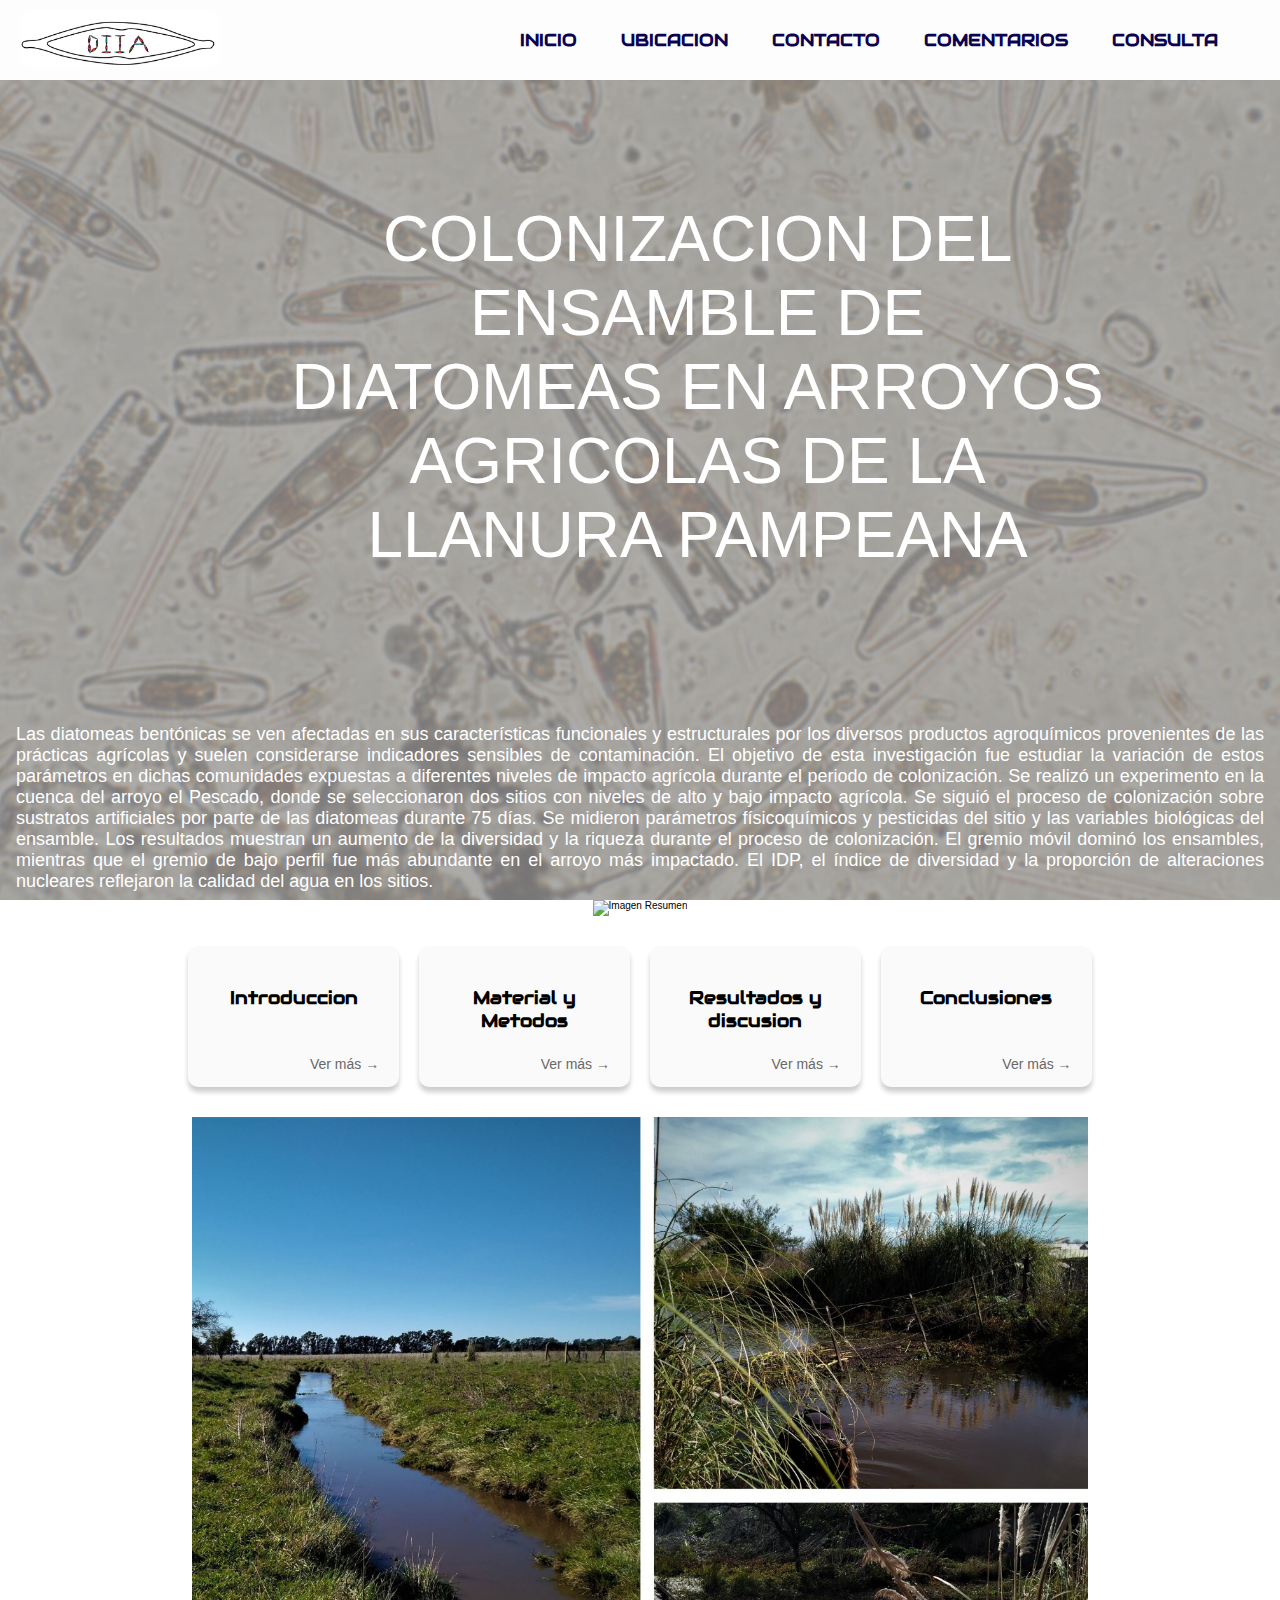
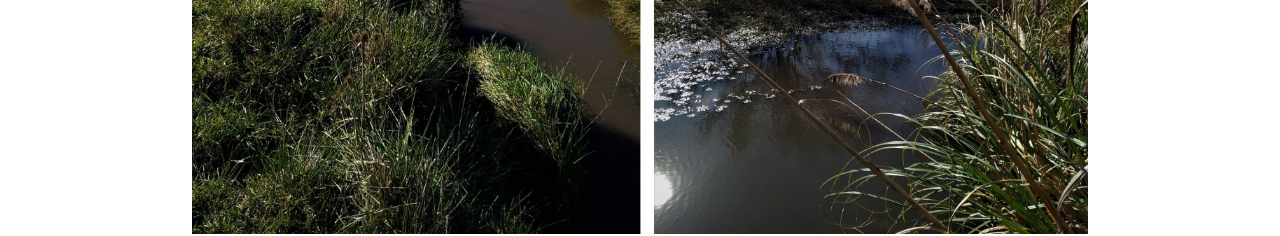
==== index.html @ f9122da4 "commit congreso" ====
<!DOCTYPE html>
<html lang="en">
<head>
    <meta charset="UTF-8">
    <meta http-equiv="X-UA-Compatible" content="IE=edge">
    <meta name="viewport" content="width=device-width, initial-scale=1.0">
    <title>Diatomeas</title>
    <link rel="stylesheet" href="./css/styles.css">
    <link rel="stylesheet" href="./css/styles1.css">
    <link rel="stylesheet" href="./css/comentarios.css">
    <link rel="stylesheet" href="https://fonts.googleapis.com/css?family=Audiowide">
    
    <style>
        body,h1,h5 {font-family: "Raleway", sans-serif}
        h3 {  font-family: "Audiowide", sans-serif}

        body, html {height: 100%}
        .bgimg {
          background-image: url('./images/fondo.svg');
          min-height: 100%;
          background-position: center;
          background-size: cover;
        }
       
        </style>
</head>

<body>
    <header>
        <nav class="barra-menu">
            <a href="index.html"><img class="logo" src="./images/logo.svg" alt="logo"></a>
            <div class="menu-btn">
                <div class="menu-btn_burguer"></div>
            </div>
            <ul class="nav-menu">
                <li class="nav-menu-item"><a class="nav-menu-link" href="index.html">Inicio</a></li>
                <li class="nav-menu-item"><a class="nav-menu-link" href="ubicacion.html">Ubicacion</a></li>
                <li class="nav-menu-item"><a class="nav-menu-link" href="contacto.html">Contacto</a></li>
                <li class="nav-menu-item"><a class="nav-menu-link" href="comentarios.html">Comentarios</a></li>
                <li class="nav-menu-item"><a class="nav-menu-link" href="api.html">Consulta</a></li>

            </ul>

        </nav>
    </header>
   
  
    <div class="bgimg w3-display-container w3-text-white">
         <div class="w3-display-middle w3-jumbo w3-jumbo2 ">
           <p>COLONIZACION DEL ENSAMBLE DE DIATOMEAS EN ARROYOS AGRICOLAS DE LA LLANURA PAMPEANA </p>
         </div>
         <div  class="bottomleft" id ="lef" >
            <p> Las diatomeas bentónicas se ven afectadas en sus características funcionales y
                estructurales por los diversos productos agroquímicos provenientes de las prácticas
                agrícolas y suelen considerarse indicadores sensibles de contaminación. El objetivo de esta
                investigación fue estudiar la variación de estos parámetros en dichas comunidades
                expuestas a diferentes niveles de impacto agrícola durante el periodo de colonización. Se
                realizó un experimento en la cuenca del arroyo el Pescado, donde se seleccionaron dos
                sitios con niveles de alto y bajo impacto agrícola. Se siguió el proceso de colonización sobre
                sustratos artificiales por parte de las diatomeas durante 75 días. Se midieron parámetros
                físicoquímicos y pesticidas del sitio y las variables biológicas del ensamble. Los resultados
                muestran un aumento de la diversidad y la riqueza durante el proceso de colonización. El
                gremio móvil dominó los ensambles, mientras que el gremio de bajo perfil fue más
                abundante en el arroyo más impactado. El IDP, el índice de diversidad y la proporción de
                alteraciones nucleares reflejaron la calidad del agua en los sitios.
                </p>
         </div>
    </div>
    <form id="form">  
    <div class="centrarImagen">
        <img src="./images/resumen.svg"   width=50% height=50%  alt="Imagen Resumen">
   </div>
   <div class="secciones-principales" >
    <div class="group-cards">
        <div class="opciones" id ="intro">
            <h3>Introduccion</h3>
            <p>Ver más →</p>
        </div>

        <div class="opciones3" id ="metod">
            <h3>Material y Metodos</h3>
            <p>Ver más →</p>
        </div>

        <div class="opciones2" id ="disc">
            <h3>Resultados y discusion</h3>
            <p>Ver más →</p>
        </div>
    
         <div class="opciones4" id ="conclu">
            <h3>Conclusiones</h3>
            <p>Ver más →</p>
        </div>
    </div>
</div>
</form>        
    <div class="centrarImagen">
        <img src="./images/ultimaImagen.jpeg"   width=70% height=50%  alt="Imagen Resumen">
   </div>
    </div>

    <script src="./js/app.js"></script>
    <script src="./js/index.js"></script>
    <script src="js/main.js "></script>


    

</body>
</html>
---- css/styles.css ----
* {
  padding: 0;
  margin: 0;
  box-sizing: border-box;
}

::-webkit-scrollbar {
  width: 15px;
}

::-webkit-scrollbar-track {
  background: #00000033;
}

::-webkit-scrollbar-thumb {
  background: #00000044;
  border-radius: 50px;
}

html {
  font-size: 62.5%;
}
#contenedor-intro {
  margin: 0rem 2rem;
  display: flex;
  flex-direction: column;
}
#parrafos-intro{
  margin-bottom: 1rem;
}

.texto-articulo {
    text-align: justify;
    font-size: 24px;
}
.w3-white,.w3-hover-white:hover{color:#000!important;background-color:#fff!important}
.w3-padding-16{padding-top:16px!important;padding-bottom:16px!important}.w3-padding-24{padding-top:24px!important;padding-bottom:24px!important}

.w3-text-white, .w3-hover-text-white:hover {
  color: #fff!important;
}
.w3-tooltip, .w3-display-container {
  position: relative;
}
.w3-display-middle{position:absolute;top:45%;left:35%;transform:translate(-20%,-55%)}
.w3-xlarge{font-size:24px!important}.w3-xxlarge{font-size:36px!important}.w3-xxxlarge{font-size:48px!important}.w3-jumbo{font-size:64px!important}
.w3-jumbo2{text-align: center}
#frase {
  text-align:center;
}
.bottomleft {
  position: absolute;
  bottom: 8px;
  left: 16px;
  right: 16px;
  font-size: 18px;
  text-align: justify;
}
#lef {
  position: absolute;
  bottom: 8px;
  left: 16px;
  right: 16px;
  font-size: 18px;
  text-align: justify;
}
.centrarImagen
{
 text-align:center;
 display:block;
}

.barra-menu {
  font-family: "Audiowide", sans-serif;
  font-weight: bold;
  display: flex;
  justify-content: space-between;
  align-items: center;
  background-color: #fdfdfe;
  height: 8rem;
  position: fixed;
  width: 100%;
  top: 0;
  left: 0;
  z-index: 100;
}

.logo {
  width: 20rem;
  height: auto;
  border-radius: 1rem;
  margin-left: 2rem;
}

.nav-menu {
  display: flex;
  margin-right: 4rem;
  list-style: none;
}

.nav-menu-item {
  font-size: 1.7rem;
  margin: 0 1rem;
  text-transform: uppercase;
  width: max-content;
}

.nav-menu-link {
  text-decoration: none;
  color: #0a014f;
  padding: 0.8rem 1.2rem;
  border-radius: 5rem;
}

.nav-menu-link:hover {
  background: linear-gradient(to right, #2504042a, #f36363f1);
  transition: .5s;
}

.menu-btn {
  position: relative;
  display: none;
  justify-content: center;
  align-items: center;
  width: 3rem;
  height: 3rem;
  cursor: pointer;
  transition: all .5s ease-in-out;
  margin-right: 2rem;
}

.menu-btn_burguer {
  width: 2rem;
  height: 0.3rem;
  background: #0a014f;
  border-radius: 0.5rem;
  transition: all .5s ease-in-out;
}

.menu-btn_burguer::before,
.menu-btn_burguer::after {
  content: '';
  position: absolute;
  width: 2rem;
  height: 0.3rem;
  background: #0a014f;
  border-radius: 0.5rem;
  transition: all .5s ease-in-out;
}

.menu-btn_burguer::before {
  transform: translateY(-0.7rem);
}

.menu-btn_burguer::after {
  transform: translateY(0.7rem);
}

.menu-btn.open .menu-btn_burguer {
  transform: translateX(-5rem);
  background: transparent;
}

.menu-btn.open .menu-btn_burguer::before {
  transform: rotate(45deg) translate(3.5rem, -3.5rem);
}

.menu-btn.open .menu-btn_burguer::after {
  transform: rotate(-45deg) translate(3.5rem, 3.5rem);
}

main {
  width: 100%;
}

.subtitulos {
  font-size: 3rem;
  text-transform: uppercase;
  margin: 2rem;
  color: #1f272b;
  font-weight: 300;
  text-align: center;
  font-family: "Audiowide", sans-serif;
}

.secciones-principales {
  margin: 2rem;
}
/* Contacts section */
.contact {
  margin-top: 2rem;
}

.contact h2 {
  text-align: center;
  margin-bottom: var(--bottom-margin-2);
}

.contact-form-container {
  max-width: 40.75rem;
  margin: 0 auto;
  padding: 0.938rem;
  border-radius: 5px;
  box-shadow: 0 3px 10px var(--secondary-shadow);
}

.contact-form-container label {
  line-height: 2.7em;
  font-weight: var(--bold-font);
  color: var(--primary-color);
}

.contact-form-container textarea {
  min-height: 6.25rem;
  font-size: 14px;
}

.contact-form-container .input-field {
  width: 100%;
  padding-top: 10px;
  padding-bottom: 10px;
  border-radius: 5px;
  border: none;
  border: 2px outset var(--primary-color);
  font-size: 0.875rem;
  outline: none;
}

.input-field::placeholder {
  padding: 0.5rem;
  color: var(--primary-color);
}

.submit-btn {
  width: 100%;
  padding: 10px;
  margin: 10px 0;
  background-color: #fff;
  border: 2px solid var(--primary-color);
  border-radius: 5px;
  font-size: 1rem;
  font-weight: var(--bold-font);
  transition: var(--transition);
}

.submit-btn:hover {
  background-color: var(--primary-color);
  color: var(--bg-color);
  border: 2px solid var(--primary-color);
  cursor: pointer;
}
.video {
  text-align: center;
  max-width: 100%;
  height: auto;
  
  }
/* Contacts section ends */
footer {
  background: #343a40;
  display: flex;
  flex-direction: column;
  justify-content: center;
  align-content: center;
  text-align: center;
}

.logo-footer {
  width: 20rem;
  border-radius: 10rem;
  margin: 2rem;
  align-self: center;
}

.footer-menu {
  margin: 1rem;
}

.footer-menu li {
  list-style: none;
}

.footer-menu-link {
  text-decoration: none;
  color: #ffffff;
  font-size: 1.8rem;
  font-weight: 200;
}

.footer-menu-link:hover {
  color: #bb8e8e;
  transition: .5s;
}

.footer-social-media a {
  text-decoration: none;
  color: #ffffff;
  font-size: 2rem;
  margin: 1rem;
}

.footer-social-media a:hover {
  transition: .5s;
}

#instagram:hover {
  color: #c62568;
}

#facebook:hover {
  color: #1876f2;
}

#whatsapp:hover {
  color: #2db842;
}

.footer-contacto {
  color: #ffffff;
  margin-bottom: 2rem;
}

.footer-contacto div {
  margin: 1rem 3rem;
  display: inline-block;
}

.footer-contacto p {
  display: inline-block;
  font-size: 1.5rem;
}

#firma {
  font-size: 1.5rem;
  color: #fafafa;
  margin-top: 2rem;
  background: #212529;
  padding: 0.5rem;
  margin: 0;
}

#firma a {
  font-size: 2rem;
  text-decoration: none;
}

#firma i {
  color: #fafafa;
  margin: 1rem;
}

#github:hover {
  color: #ee5030;
  transition: .5s;
}

#linkedin:hover {
  color: #2867b2;
  transition: .5s;
}


/* MEDIAQUERY PARA RESPONSIVE */

@media (max-width: 768px) {
  .nav-menu {
      flex-direction: column;
      align-items: center;
      margin: 0;
      background-color: #344966;
      position: fixed;
      left: 0;
      top: 8rem;
      width: 100%;
      padding: 2rem 0;
      height: calc(100% - 8rem);
      overflow-y: auto;
      left: 100%;
      transition: left 0.3s;
  }
  .nav-menu-item {
      margin: 2rem;
  }
  .nav-menu-link {
      color: #ffffff;
  }
  .nav-menu-link:hover {
      background: none;
      color: #f6caca;
  }
  .menu-btn {
      display: flex;
  }
  .nav-menu_visible {
      left: 0%;
  }
}

@media (max-width: 576px) {
  .nav-menu {
      flex-direction: column;
      align-items: center;
      margin: 0;
      background-color: #344966;
      position: fixed;
      left: 0;
      top: 8rem;
      width: 100%;
      padding: 2rem 0;
      height: calc(100% - 8rem);
      overflow-y: auto;
      left: 100%;
      transition: left 0.3s;
  }
  .logo {
      width: 17rem;
  }
  .nav-menu-item {
      margin: 2rem;
  }
  .nav-menu-link {
      color: #ffffff;
  }
  .nav-menu-link:hover {
      background: none;
      color: #f6caca;
  }
  .menu-btn {
      display: flex;
  }
  .nav-menu_visible {
      left: 0%;
  }
  .subtitulos {
      font-size: 2.5rem;
  }
  #lef {
    font-size: 3rem;
}
#frase {
  font-size: 3rem;
}
}
---- css/styles1.css ----
#portada-index {
    position: relative;
}

.img-portada {
    width: 100%;
}

#img-portada-mobile {
    display: none;
}

.div-portada {
    position: absolute;
    width: 90%;
    left: 50%;
    top: 45%;
    transform: translate(-50%, -50%);
    display: flex;
    flex-direction: column;
    align-items: center;
    text-align: center;
}

#frase-portada {
    font-size: 3.8rem;
    color: white;
    margin: 2rem;
    font-style: italic;
    font-weight: 300;
}


#frase-resumen {
    font-size: 3.8rem;
    color: #0a014f;
    margin: 2rem;
    font-style: italic;
    font-weight: 300;
}


.group-cards {
    display: flex;
    justify-content: center;
    flex-wrap: wrap;
}

.opciones {
    padding: 3rem 1rem 0.5rem;
    margin: 1rem;
    border-radius: 1rem;
    box-shadow: 0 0.5rem 0.5rem rgba(0, 0, 0, .2);
    background: #fafafa;
    min-width: 20rem;
    width: 17%;
    max-width: 25rem;
    display: flex;
    flex-direction: column;
    justify-content: center;
    align-items: center;
    cursor: pointer;
}
.opciones2 {
    padding: 3rem 1rem 0.5rem;
    margin: 1rem;
    border-radius: 1rem;
    box-shadow: 0 0.5rem 0.5rem rgba(0, 0, 0, .2);
    background: #fafafa;
    min-width: 20rem;
    width: 17%;
    max-width: 25rem;
    display: flex;
    flex-direction: column;
    justify-content: center;
    align-items: center;
    cursor: pointer;
}
.opciones3 {
    padding: 3rem 1rem 0.5rem;
    margin: 1rem;
    border-radius: 1rem;
    box-shadow: 0 0.5rem 0.5rem rgba(0, 0, 0, .2);
    background: #fafafa;
    min-width: 20rem;
    width: 17%;
    max-width: 25rem;
    display: flex;
    flex-direction: column;
    justify-content: center;
    align-items: center;
    cursor: pointer;
}
.opciones4 {
    padding: 3rem 1rem 0.5rem;
    margin: 1rem;
    border-radius: 1rem;
    box-shadow: 0 0.5rem 0.5rem rgba(0, 0, 0, .2);
    background: #fafafa;
    min-width: 20rem;
    width: 17%;
    max-width: 25rem;
    display: flex;
    flex-direction: column;
    justify-content: center;
    align-items: center;
    cursor: pointer;
}
 .introduccion p {
    font-size: 1.7rem;
    color: black;
    padding: 1rem;
    align-self: flex-end;
    margin-top: 1rem;
    text-align: justify;
    font-family: "Audiowide", sans-serif
 }
 .resultados p {
    font-size: 1.7rem;
    color: black;
    padding: 1rem;
    align-self: flex-end;
    margin-top: 1rem;
    text-align: justify;
    font-family: "Audiowide", sans-serif
 }
.opciones img {
    margin-bottom: 1rem;
}

.opciones h3 {
    font-size: 1.8rem;
    text-align: center;
    margin: 1rem;
    height: 4rem;
}

.opciones p {
    font-size: 1.4rem;
    color: #696868;
    padding: 1rem;
    align-self: flex-end;
    margin-top: 1rem;
}

.opciones:hover {
    transform: scale(1.1);
}
.opciones2 img {
    margin-bottom: 1rem;
}

.opciones2 h3 {
    font-size: 1.8rem;
    text-align: center;
    margin: 1rem;
    height: 4rem;
}

.opciones2 p {
    font-size: 1.4rem;
    color: #696868;
    padding: 1rem;
    align-self: flex-end;
    margin-top: 1rem;
}

.opciones2:hover {
    transform: scale(1.1);
}
.opciones3 img {
    margin-bottom: 1rem;
}

.opciones3 h3 {
    font-size: 1.8rem;
    text-align: center;
    margin: 1rem;
    height: 4rem;
}

.opciones3 p {
    font-size: 1.4rem;
    color: #696868;
    padding: 1rem;
    align-self: flex-end;
    margin-top: 1rem;
}

.opciones3:hover {
    transform: scale(1.1);
}
opciones4 img {
    margin-bottom: 1rem;
}

.opciones4 h3 {
    font-size: 1.8rem;
    text-align: center;
    margin: 1rem;
    height: 4rem;
}

.opciones4 p {
    font-size: 1.4rem;
    color: #696868;
    padding: 1rem;
    align-self: flex-end;
    margin-top: 1rem;
}

.opciones4:hover {
    transform: scale(1.1);
}
/* MEDIAQUERY PARA RESPONSIVE */

@media (max-width: 768px) {
    #img-portada-desktop {
        display: none;
    }
    #img-portada-mobile {
        display: block;
    }
}

@media (max-width: 576px) {
    #img-portada-desktop {
        display: none;
    }
    #img-portada-mobile {
        display: block;
    }
    #frase-portada {
        font-size: 3rem;
    }
    #boton-portada {
        font-size: 1.8rem;
    }
    .opciones {
        width: 80%;
        max-width: 50rem;
        padding-top: 5rem;
    }
    .opciones2 {
        width: 80%;
        max-width: 50rem;
        padding-top: 5rem;
    }
    .opciones3 {
        width: 80%;
        max-width: 50rem;
        padding-top: 5rem;
    }
    .opciones4 {
        width: 80%;
        max-width: 50rem;
        padding-top: 5rem;
    }
    .introduccion {
        width: 80%;
        max-width: 50rem;
        padding-top: 5rem;
    }
}
---- css/comentarios.css ----
.h2 {
  background-color: black;
  font-family: sans-serif;
  color:black;
  font-size: 30px;
  text-align: center;
  display:flex;
  justify-content:center
}

.contenedor {
  font-size: small;
  height: 50px;
  width: 500px;
  border: 50px;
  box-sizing: border-box;
  text-align: center;
  display: flex;
  justify-content: center;
  margin: auto;
  padding: 0rem;
  border-top-left-radius: 0em;
}


  

/* MEDIAQUERY PARA RESPONSIVE */

@media (max-width: 768px) {
    #img-portada-desktop {
        display: none;
    }
    #img-portada-mobile {
        display: block;
    }
}

@media (max-width: 576px) {
    #img-portada-desktop {
        display: none;
    }
    #img-portada-mobile {
        display: block;
    }
    #frase-portada {
        font-size: 3rem;
    }
    #boton-portada {
        font-size: 1.8rem;
    }
    .product-card {
        width: 80%;
        max-width: 50rem;
        padding-top: 5rem;
    }
}
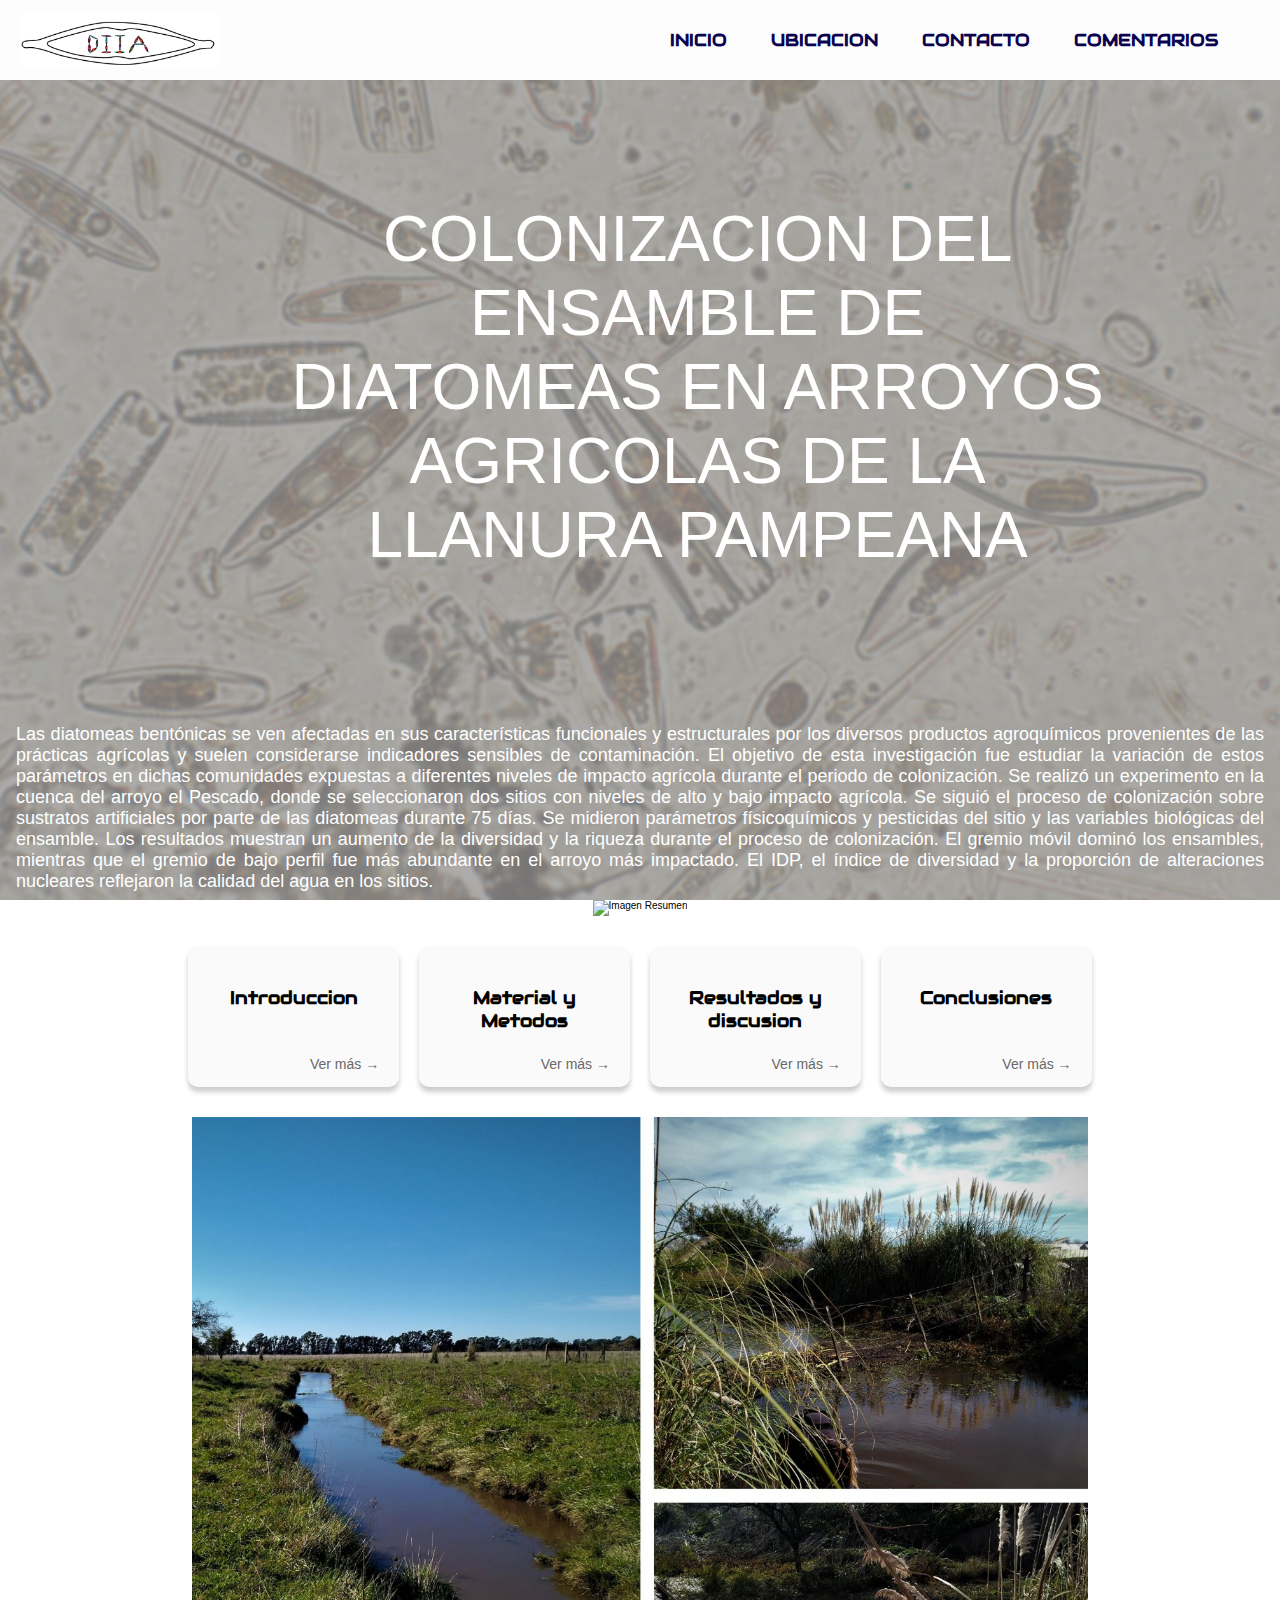
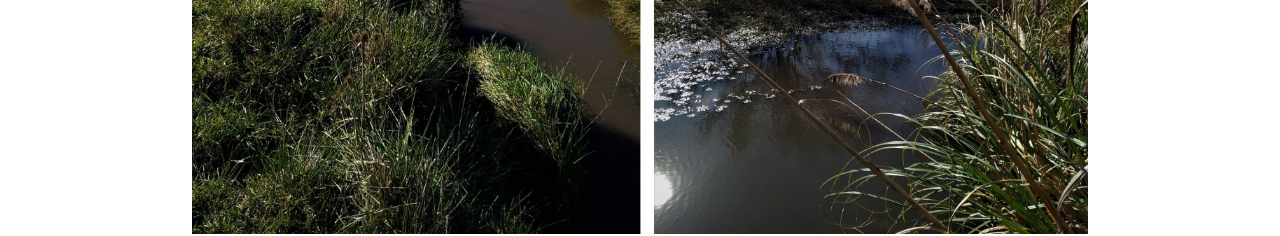
==== commit 480b47ca: "contacto" ====
--- a/index.html
+++ b/index.html
@@ -37,7 +37,7 @@
                 <li class="nav-menu-item"><a class="nav-menu-link" href="ubicacion.html">Ubicacion</a></li>
                 <li class="nav-menu-item"><a class="nav-menu-link" href="contacto.html">Contacto</a></li>
                 <li class="nav-menu-item"><a class="nav-menu-link" href="comentarios.html">Comentarios</a></li>
-                <li class="nav-menu-item"><a class="nav-menu-link" href="api.html">Consulta</a></li>
+                <!-- <li class="nav-menu-item"><a class="nav-menu-link" href="api.html">Consulta</a></li> -->
 
             </ul>
 
@@ -97,7 +97,7 @@
     <div class="centrarImagen">
         <img src="./images/ultimaImagen.jpeg"   width=70% height=50%  alt="Imagen Resumen">
    </div>
-    </div>
+  
 
     <script src="./js/app.js"></script>
     <script src="./js/index.js"></script>
--- a/css/styles1.css
+++ b/css/styles1.css
@@ -1,5 +1,6 @@
 #portada-index {
     position: relative;
+    
 }
 
 .img-portada {
@@ -28,6 +29,7 @@
     margin: 2rem;
     font-style: italic;
     font-weight: 300;
+    background-image: url(https://naturaleza.animalesbiologia.com/wp-content/uploads/2021/11/diatomeas.jpg);
 }
 
 
@@ -261,4 +263,5 @@
         max-width: 50rem;
         padding-top: 5rem;
     }
-}+}
+
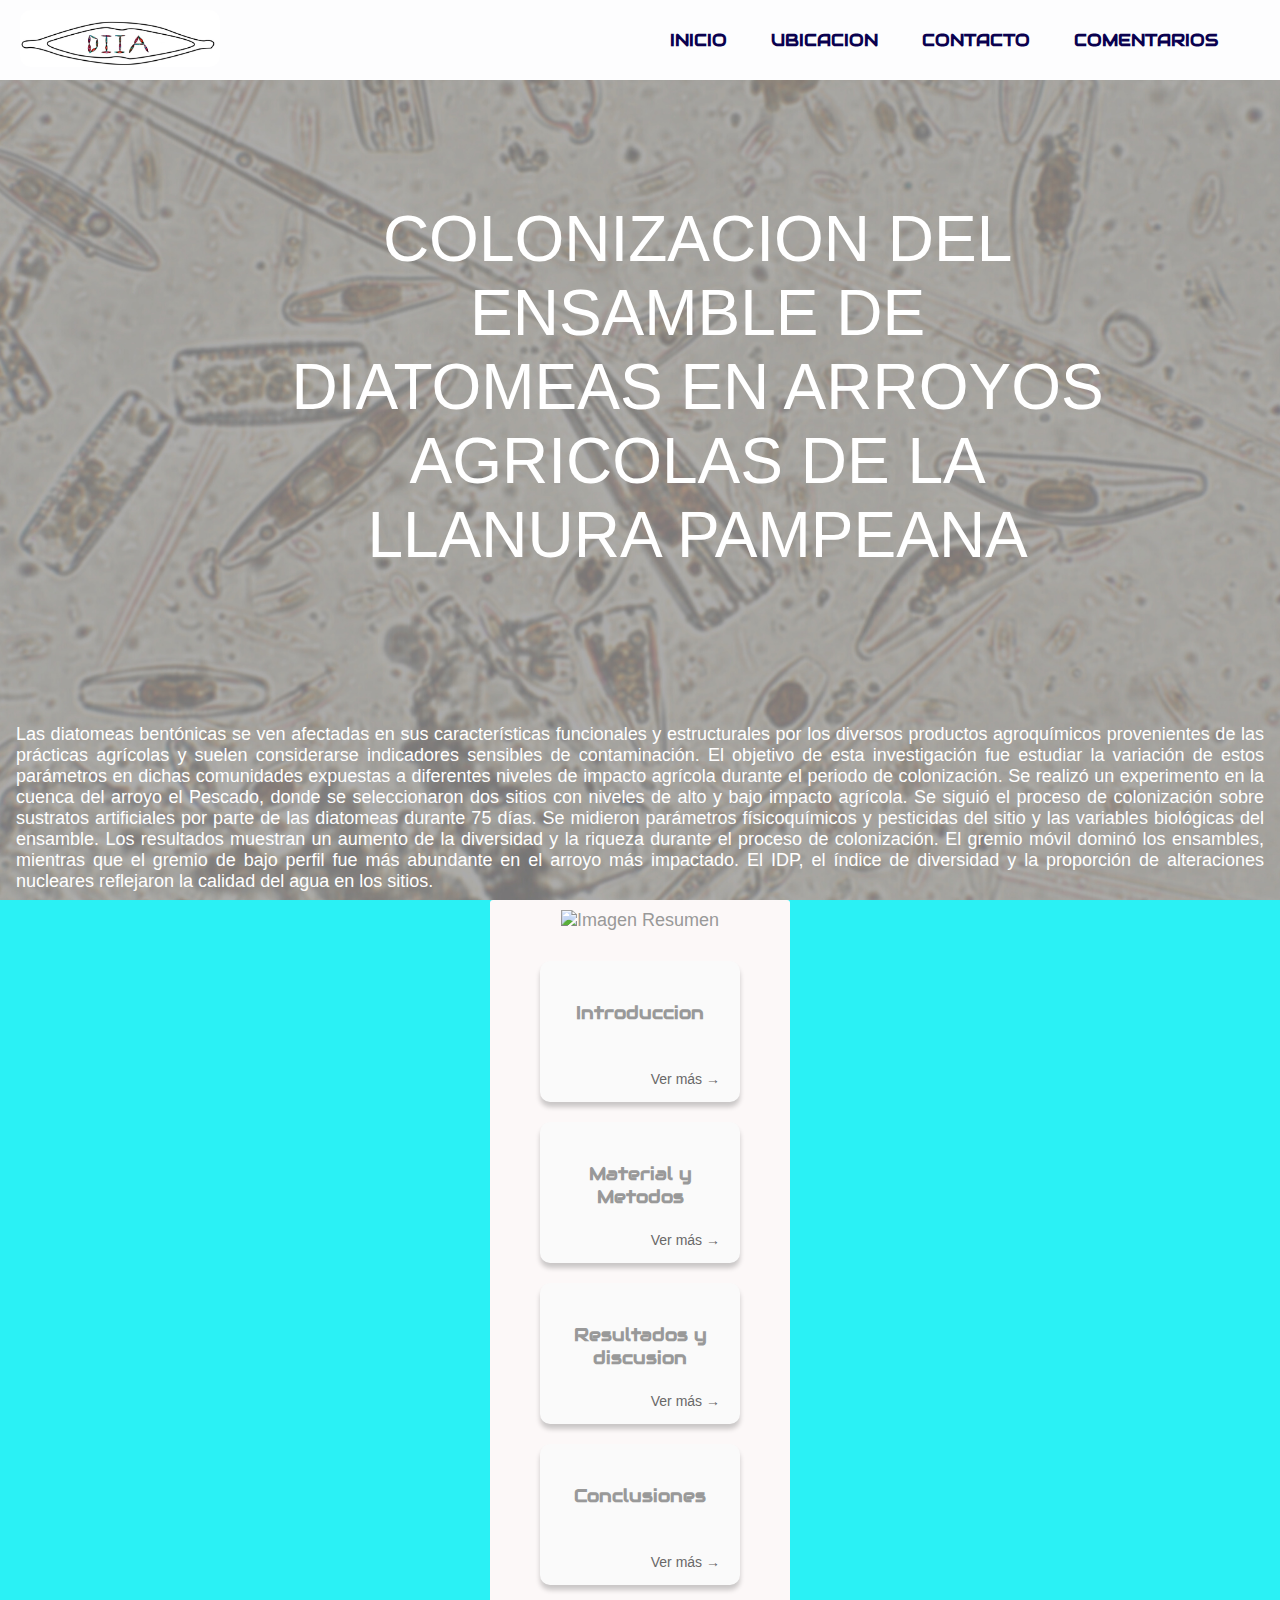
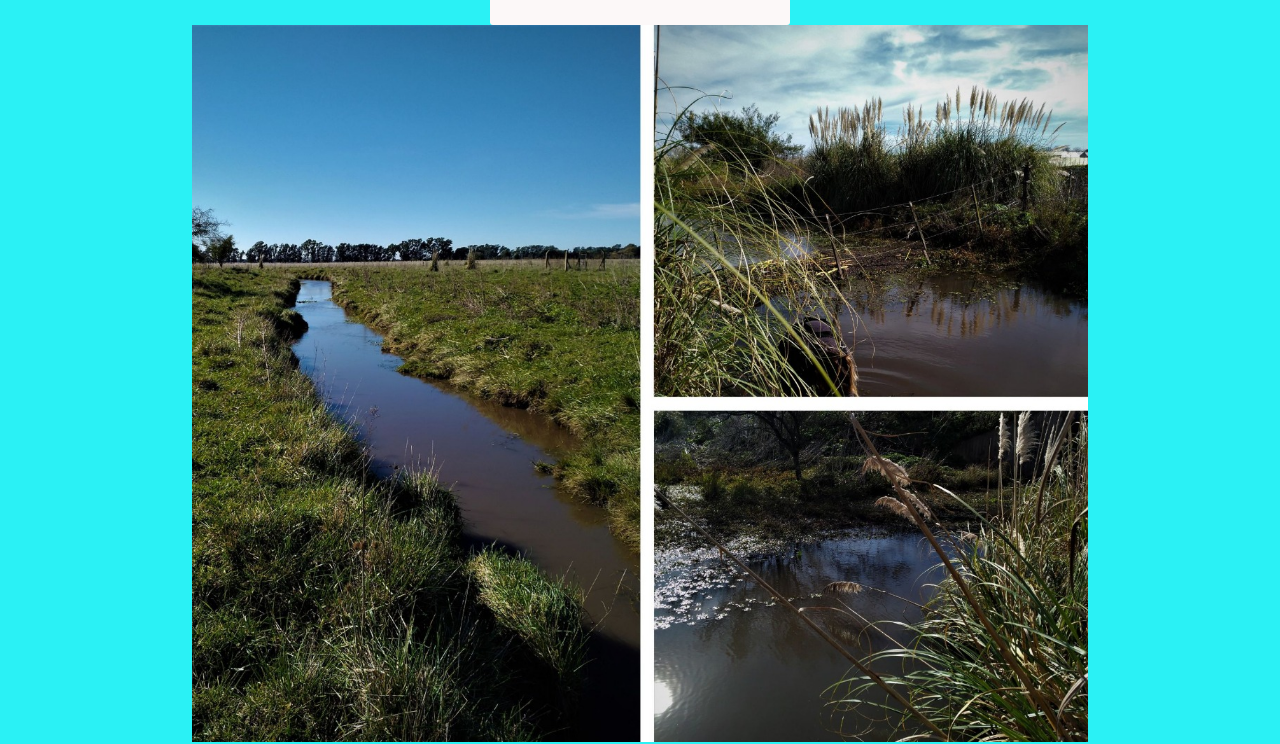
==== commit 144cbc50: "commit 07-11-2022" ====
--- a/index.html
+++ b/index.html
@@ -9,11 +9,9 @@
     <link rel="stylesheet" href="./css/styles1.css">
     <link rel="stylesheet" href="./css/comentarios.css">
     <link rel="stylesheet" href="https://fonts.googleapis.com/css?family=Audiowide">
-    
     <style>
         body,h1,h5 {font-family: "Raleway", sans-serif}
         h3 {  font-family: "Audiowide", sans-serif}
-
         body, html {height: 100%}
         .bgimg {
           background-image: url('./images/fondo.svg');
@@ -21,10 +19,8 @@
           background-position: center;
           background-size: cover;
         }
-       
         </style>
 </head>
-
 <body>
     <header>
         <nav class="barra-menu">
@@ -38,13 +34,9 @@
                 <li class="nav-menu-item"><a class="nav-menu-link" href="contacto.html">Contacto</a></li>
                 <li class="nav-menu-item"><a class="nav-menu-link" href="comentarios.html">Comentarios</a></li>
                 <!-- <li class="nav-menu-item"><a class="nav-menu-link" href="api.html">Consulta</a></li> -->
-
             </ul>
-
         </nav>
     </header>
-   
-  
     <div class="bgimg w3-display-container w3-text-white">
          <div class="w3-display-middle w3-jumbo w3-jumbo2 ">
            <p>COLONIZACION DEL ENSAMBLE DE DIATOMEAS EN ARROYOS AGRICOLAS DE LA LLANURA PAMPEANA </p>
@@ -66,39 +58,40 @@
                 </p>
          </div>
     </div>
+    
     <form id="form">  
-    <div class="centrarImagen">
-        <img src="./images/resumen.svg"   width=50% height=50%  alt="Imagen Resumen">
-   </div>
-   <div class="secciones-principales" >
-    <div class="group-cards">
-        <div class="opciones" id ="intro">
-            <h3>Introduccion</h3>
-            <p>Ver más →</p>
-        </div>
+       <div class="centrarImagen">
+           <img src="./images/resumen.svg"   width=50% height=50%  alt="Imagen Resumen">
+       </div>
+        <div class="secciones-principales" >
+          <div class="group-cards">
+            <div class="opciones" id ="intro">
+                <h3>Introduccion</h3>
+                <p>Ver más →</p>
+            </div>
 
-        <div class="opciones3" id ="metod">
-            <h3>Material y Metodos</h3>
-            <p>Ver más →</p>
-        </div>
+            <div class="opciones3" id ="metod">
+                 <h3>Material y Metodos</h3>
+                 <p>Ver más →</p>
+            </div>
 
-        <div class="opciones2" id ="disc">
-            <h3>Resultados y discusion</h3>
-            <p>Ver más →</p>
-        </div>
+            <div class="opciones2" id ="disc">
+                  <h3>Resultados y discusion</h3>
+                    <p>Ver más →</p>
+            </div>
     
-         <div class="opciones4" id ="conclu">
-            <h3>Conclusiones</h3>
-            <p>Ver más →</p>
-        </div>
-    </div>
-</div>
-</form>        
+            <div class="opciones4" id ="conclu">
+                <h3>Conclusiones</h3>
+                <p>Ver más →</p>
+            </div>
+          </div>
+       </div>
+    </form>   
+
     <div class="centrarImagen">
         <img src="./images/ultimaImagen.jpeg"   width=70% height=50%  alt="Imagen Resumen">
-   </div>
+    </div>
   
-
     <script src="./js/app.js"></script>
     <script src="./js/index.js"></script>
     <script src="js/main.js "></script>
--- a/css/styles1.css
+++ b/css/styles1.css
@@ -263,5 +263,4 @@
         max-width: 50rem;
         padding-top: 5rem;
     }
-}
-
+}--- a/css/comentarios.css
+++ b/css/comentarios.css
@@ -1,58 +1,80 @@
-
-.h2 {
-  background-color: black;
-  font-family: sans-serif;
-  color:black;
-  font-size: 30px;
-  text-align: center;
-  display:flex;
-  justify-content:center
-}
-
-.contenedor {
-  font-size: small;
-  height: 50px;
-  width: 500px;
-  border: 50px;
-  box-sizing: border-box;
-  text-align: center;
-  display: flex;
-  justify-content: center;
-  margin: auto;
-  padding: 0rem;
-  border-top-left-radius: 0em;
-}
-
-
+form{
+    background-color: rgb(252, 248, 248);
+    border-radius: 3px;
+    color: #999;
+    font-size: 1.8em;
+    padding: 10px;
+    margin: 0 auto;
+    width: 300px;
+  }
+  h1{
+    text-align: center;
+  }
   
-
-/* MEDIAQUERY PARA RESPONSIVE */
-
-@media (max-width: 768px) {
-    #img-portada-desktop {
-        display: none;
+  input, textarea{
+    border: 0;
+    width: 280px;
+    border-radius: 9px;
+  }
+  
+  .field{
+    border: solid 1px #ccc;
+    padding: 10px;
+  
+    
+  }
+  
+  .field:focus{
+    border-color: #f9f9f6;
+  }
+  
+  .center-content{
+    text-align: center;
+  }
+  .btn{
+  border-radius: 9px;
+  display: inline-block;
+  padding: 20px 15px;
+  text-decoration: none;
+  text-shadow: 0 1px 0 rgba(24, 237, 219, 0.921);
+  box-shadow: 0 1px 1px rgba(175, 180, 184, 0.3); 
+  }
+  
+  .btn{
+  color: rgb(215, 213, 213);
+  background-color: #28e2ef;
+  }
+  .btn:hover{
+  background-color: #37daf0;	
+  }
+  .btn:active{
+  background-color: #29bcd6;
+  }
+  
+  /* Responsive*/
+  
+  @media screen and (max-width: 1920px){
+    body{
+        background-color: rgb(195, 255, 127);
     }
-    #img-portada-mobile {
-        display: block;
+  }
+  @media screen and (max-width: 1280px){
+    body{
+        background-color: rgb(42, 241, 245);
     }
-}
-
-@media (max-width: 576px) {
-    #img-portada-desktop {
-        display: none;
+  }
+  
+  @media screen and (max-width: 800px){
+    body{
+        background-color: rgb(255, 172, 127);
     }
-    #img-portada-mobile {
-        display: block;
+  }
+  
+  @media screen and (max-width: 480px){
+    body{
+        background-color: rgb(127, 136, 255);
     }
-    #frase-portada {
-        font-size: 3rem;
-    }
-    #boton-portada {
-        font-size: 1.8rem;
-    }
-    .product-card {
-        width: 80%;
-        max-width: 50rem;
-        padding-top: 5rem;
-    }
-}+  }
+  
+  
+  